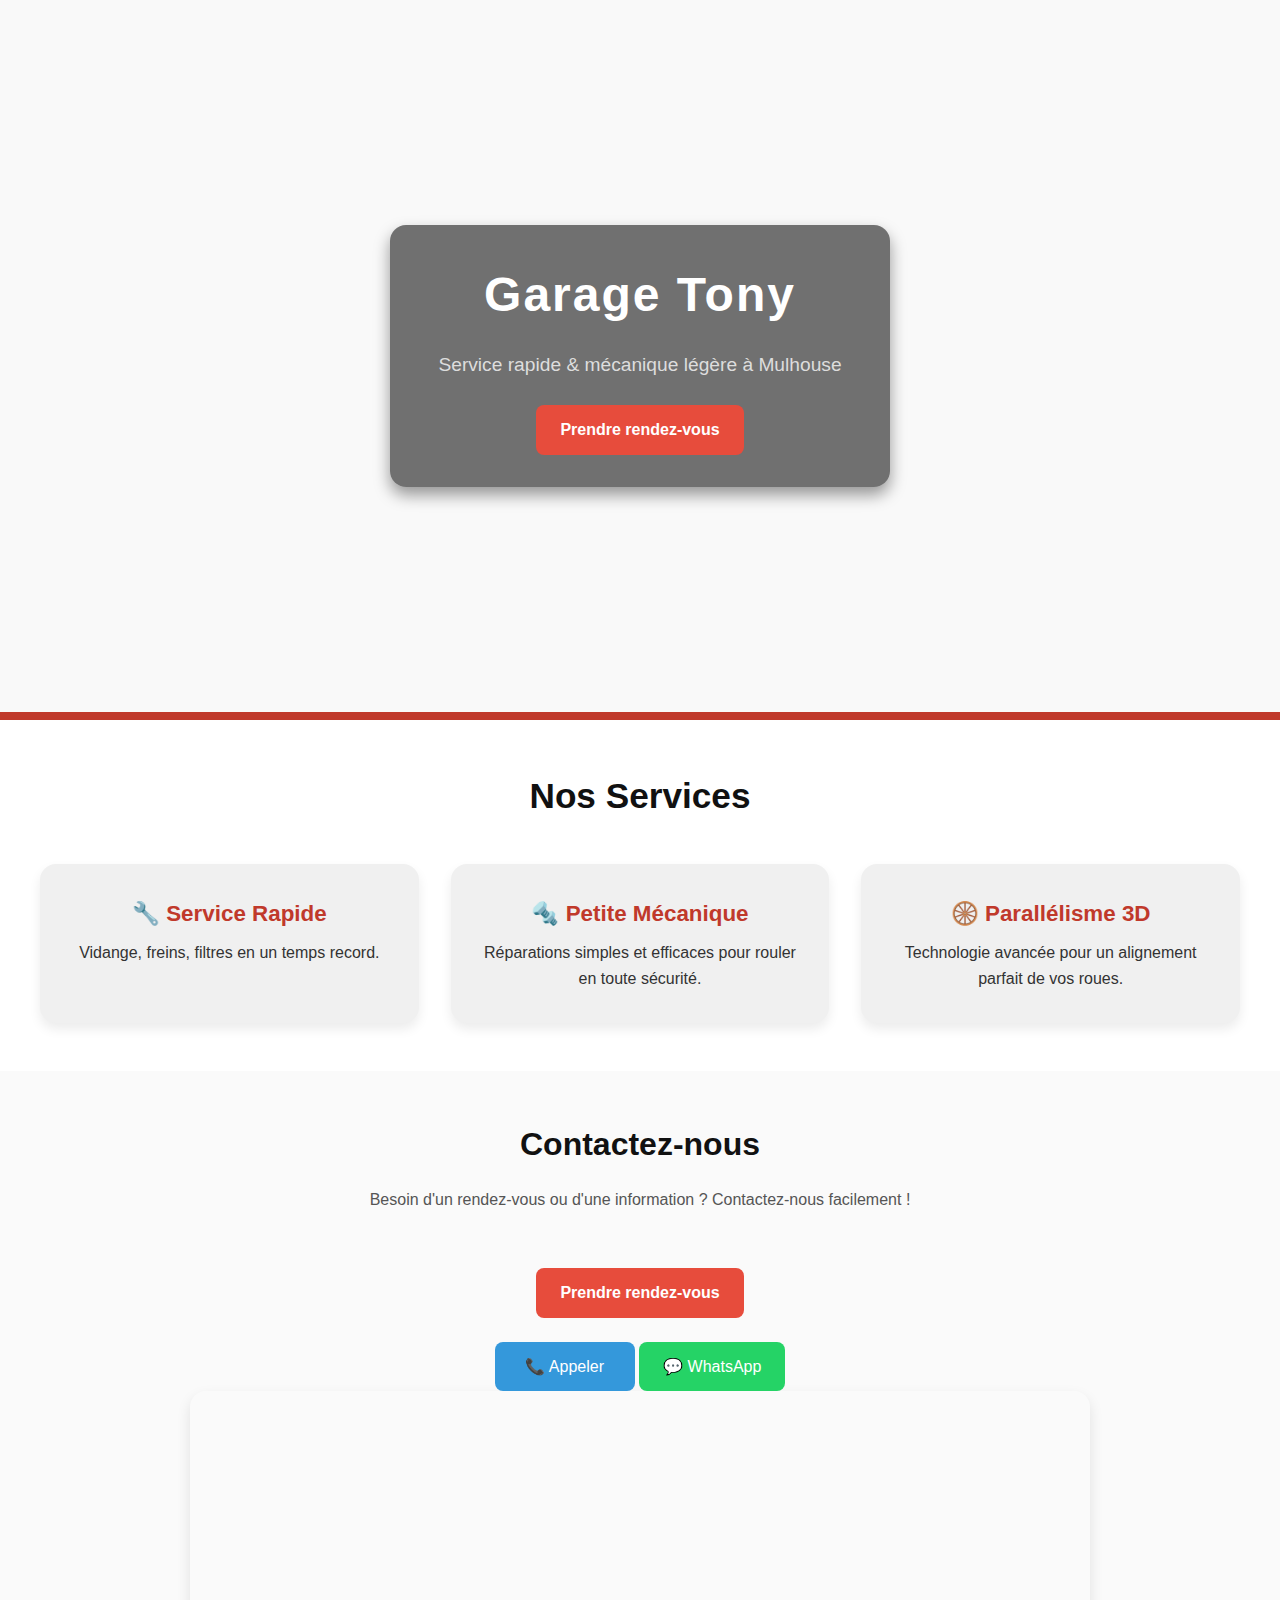
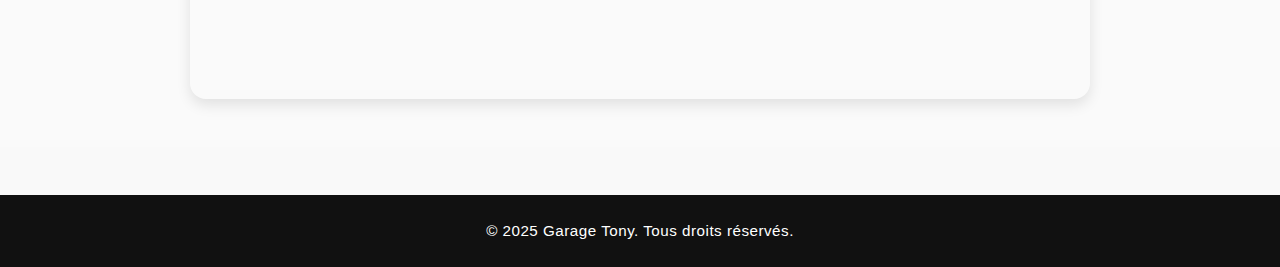
==== index.html @ bb4d4655 "Initial commit of my website" ====
<!DOCTYPE html>
<html lang="fr">
<head>
  <meta charset="UTF-8" />
  <meta name="viewport" content="width=device-width, initial-scale=1.0" />
  <title>Garage Tony - Service Pro</title>
  <link rel="stylesheet" href="style.css" />
</head>
<body>
    <section class="hero">
        <div class="hero-overlay">
            <h1>Garage Tony</h1>
            <p>Service rapide & mécanique légère à Mulhouse</p>
            <!-- Ce bouton fait défiler la page vers la section Contact -->
            <a href="#contact" class="cta-btn">Prendre rendez-vous</a>
        </div>
    </section>
    
    <main>
        <section class="services">
            <h2>Nos Services</h2>
            <div class="service-list">
                <div class="service">
                    <h3>🔧 Service Rapide</h3>
                    <p>Vidange, freins, filtres en un temps record.</p>
                </div>
                <div class="service">
                    <h3>🔩 Petite Mécanique</h3>
                    <p>Réparations simples et efficaces pour rouler en toute sécurité.</p>
                </div>
                <div class="service">
                    <h3>🛞 Parallélisme 3D</h3>
                    <p>Technologie avancée pour un alignement parfait de vos roues.</p>
                </div>
            </div>
        </section>
    
        <!-- Section de contact où l'on fait défiler la page -->
        <section class="contact" id="contact">
            <h2>Contactez-nous</h2>
            <p>Besoin d'un rendez-vous ou d'une information ? Contactez-nous facilement !</p>
            
            <!-- Ce bouton fait défiler la page vers la section formulaire (formulaire.html) -->
            <a href="formulaire.html" class="cta-btn">Prendre rendez-vous</a>
    
            <div class="contact-buttons">
                <a href="tel:+33605684583" class="call-btn">📞 Appeler</a>
                <a href="https://wa.me/33605684583" target="_blank" class="whatsapp-btn">💬 WhatsApp</a>
            </div>
    
            <div class="map-container">
                <iframe 
                src="https://www.google.com/maps/embed?pb=!1m18!1m12!1m3!1d2654.601862349148!2d6.8324001!3d47.5101099!2m3!1f0!2f0!3f0!3m2!1i1024!2i768!4f13.1!3m3!1m2!1s0x47923cbd9f2e3d71%3A0x5fe09e0a1345a939!2sMulhouse!5e0!3m2!1sfr!2sfr!4v1610000000000"
                width="100%" height="300" style="border:0;" allowfullscreen="" loading="lazy">
                </iframe>
            
            </div>
        </section>
    </main>

    <footer>
        <p>&copy; 2025 Garage Tony. Tous droits réservés.</p>
    </footer>
</body>
</html>
---- style.css ----
/* RESET */
* {
    margin: 0;
    padding: 0;
    box-sizing: border-box;
    font-family: "Segoe UI", "Roboto", sans-serif;
}

body {
    background: #f9f9f9;
    color: #333;
    line-height: 1.6;
    overflow-x: hidden;
}

/* HEADER */
header {
    background: #111;
    color: #fff;
    text-align: center;
    padding: 3rem 1rem;
    box-shadow: 0 8px 16px rgba(0, 0, 0, 0.2);
}

header h1 {
    font-size: 3rem;
    font-weight: bold;
    margin-bottom: 1rem;
    letter-spacing: 1px;
}

header p {
    font-size: 1.2rem;
    color: #ccc;
}

/* MAIN IMAGE */
.main-image {
    width: 100%;
    max-width: 1000px;
    margin: 2rem auto;
    display: block;
    border-radius: 16px;
    box-shadow: 0 12px 24px rgba(0, 0, 0, 0.15);
    transition: transform 0.3s ease;
}

.main-image:hover {
    transform: scale(1.01);
}

/* SERVICES */
.services {
    padding: 3rem 1rem;
    background: #fff;
    text-align: center;
}

.services h2 {
    font-size: 2.2rem;
    margin-bottom: 2.5rem;
    color: #111;
}

.service-list {
    display: grid;
    grid-template-columns: repeat(auto-fit, minmax(280px, 1fr));
    gap: 2rem;
    max-width: 1200px;
    margin: 0 auto;
}

.service {
    background: #f0f0f0;
    padding: 2rem;
    border-radius: 16px;
    box-shadow: 0 6px 12px rgba(0, 0, 0, 0.08);
    transition: all 0.3s ease;
}

.service:hover {
    transform: translateY(-6px);
    background: #fff;
    box-shadow: 0 10px 20px rgba(0, 0, 0, 0.12);
}

.service h3 {
    font-size: 1.4rem;
    color: #c0392b;
    margin-bottom: 0.5rem;
}

/* CONTACT */
.contact {
    padding: 3rem 1rem;
    background-color: #fafafa;
    text-align: center;
}

.contact h2 {
    font-size: 2rem;
    margin-bottom: 1rem;
    color: #111;
}

.contact p {
    margin-bottom: 2rem;
    color: #555;
}

/* Bouton commun pour les trois (prend en compte tous les types de boutons) */
.cta-btn, .call-btn, .whatsapp-btn {
    padding: 0.75rem 1.5rem;
    border: none;
    border-radius: 8px;
    font-size: 1rem;
    text-decoration: none;
    color: white;
    transition: background 0.3s ease;
    min-width: 140px;
    text-align: center;
    display: inline-block;
    margin-top: 1.5rem;
}

/* Couleurs spécifiques */
.cta-btn {
    background-color: #e74c3c; /* Rouge */
}

.call-btn {
    background-color: #3498db; /* Bleu */
}

.whatsapp-btn {
    background-color: #25D366; /* Vert */
}

/* Effet au survol */
.cta-btn:hover {
    background-color: #c0392b;
}

.call-btn:hover {
    background-color: #2c80b4;
}

.whatsapp-btn:hover {
    background-color: #1ca654;
}


.map-container {
    max-width: 900px;
    margin: 0 auto;
    border-radius: 16px;
    overflow: hidden;
    box-shadow: 0 6px 14px rgba(0, 0, 0, 0.1);
}

/* FOOTER */
footer {
    background: #111;
    color: #fff;
    text-align: center;
    padding: 1.5rem;
    margin-top: 3rem;
    font-size: 0.95rem;
    letter-spacing: 0.5px;
}

.hero {
    position: relative;
    background: url('garage.jpg') center/cover no-repeat;
    height: 80vh;
    display: flex;
    align-items: center;
    justify-content: center;
    border-bottom: 8px solid #c0392b;
    background-attachment: fixed; /* Parallax léger */
    background-size: cover; /* Assure-toi que l'image couvre toute la zone */
}

.hero-overlay {
    text-align: center;
    padding: 2rem 3rem;
    background: rgba(0, 0, 0, 0.55);
    border-radius: 16px;
    box-shadow: 0 8px 16px rgba(0,0,0,0.4);
}

.cta-btn {
    display: inline-block;
    margin-top: 1.5rem;
    padding: 0.75rem 1.5rem;
    background-color: #e74c3c;
    color: white;
    font-weight: bold;
    border-radius: 8px;
    text-decoration: none;
    font-size: 1rem;
    transition: background 0.3s ease;
}

.cta-btn:hover {
    background-color: #c0392b;
}

.hero h1 {
    color: #fff;
    font-size: 3rem;
    margin-bottom: 1rem;
    letter-spacing: 2px;
}

.hero p {
    color: #ddd;
    font-size: 1.2rem;
    font-weight: 300;
}

/* Scroll smooth behavior */
html {
    scroll-behavior: smooth;
}


@media (max-width: 768px) {
    .service-list {
        grid-template-columns: 1fr;
    }

    .hero h1 {
        font-size: 2.5rem;
    }

    .hero p {
        font-size: 1rem;
    }

    .cta-btn, .call-btn, .whatsapp-btn {
        width: 100%;
        padding: 1rem;
    }
}
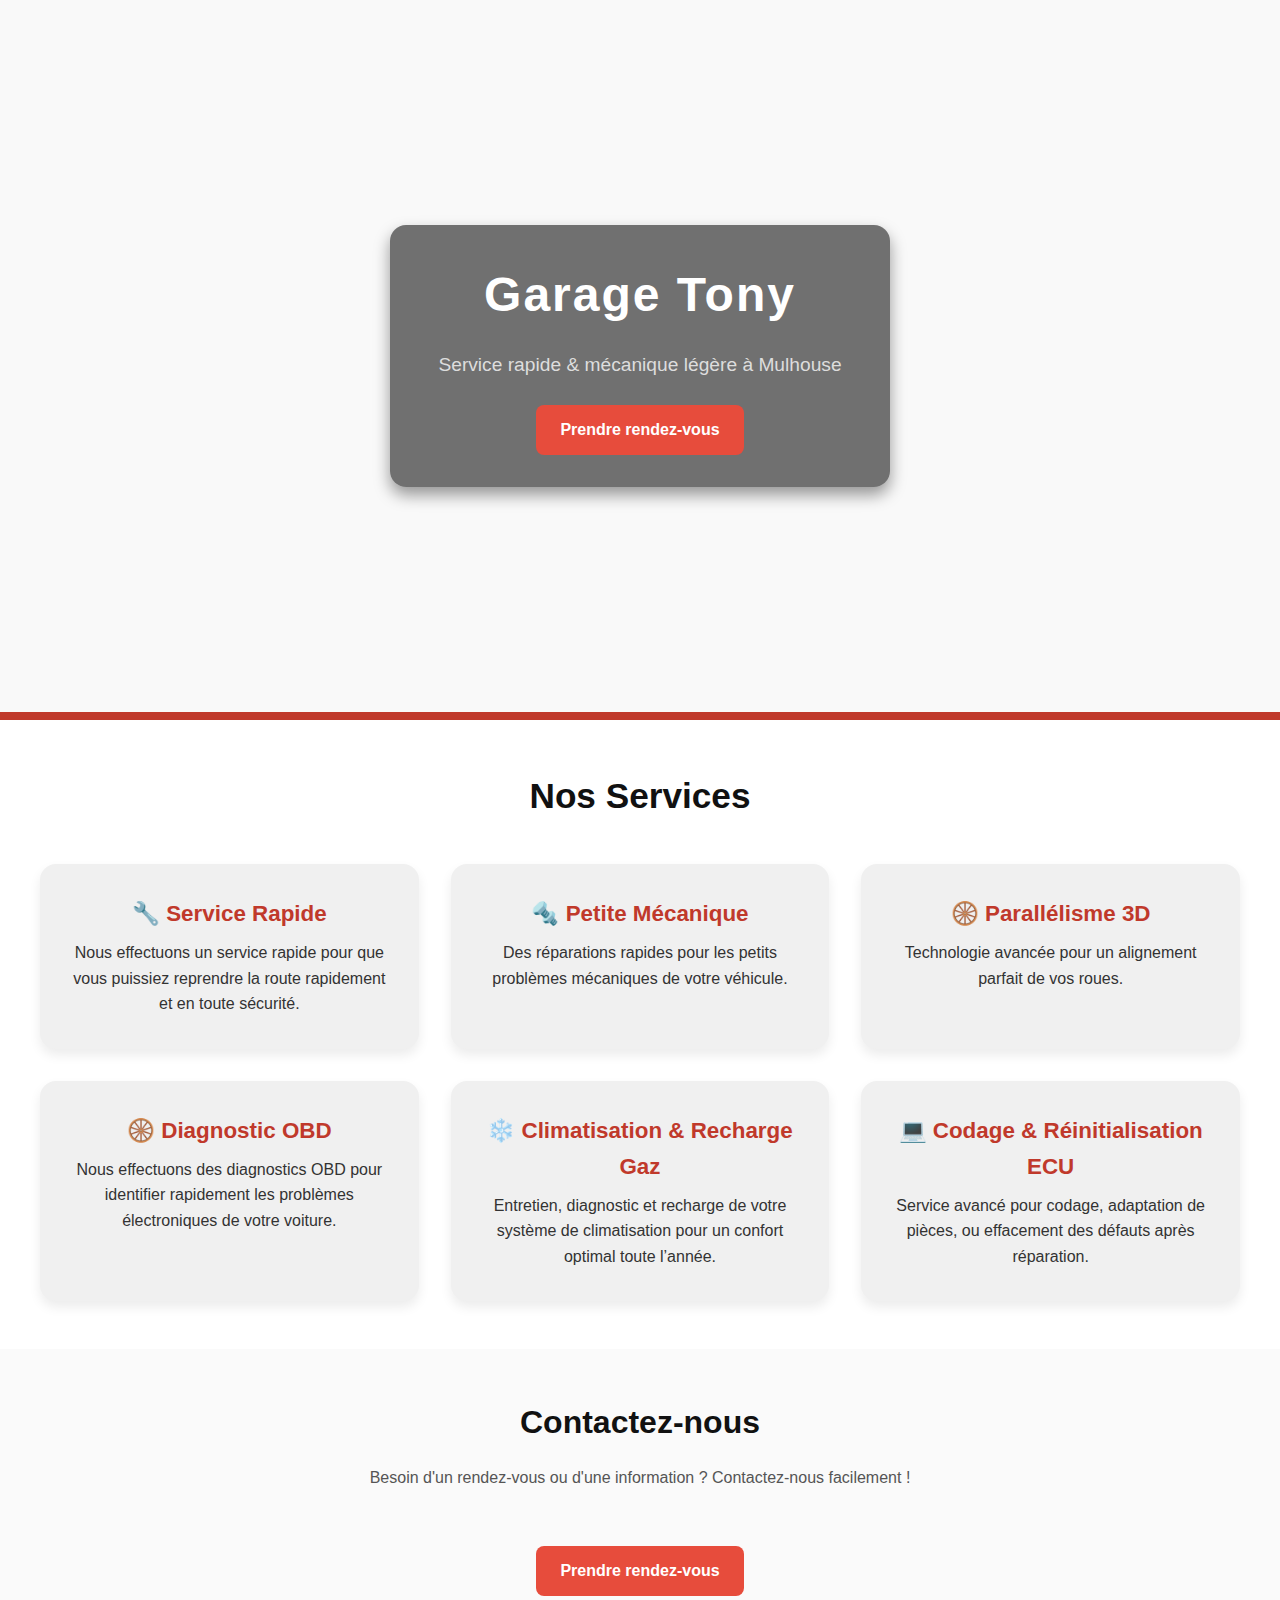
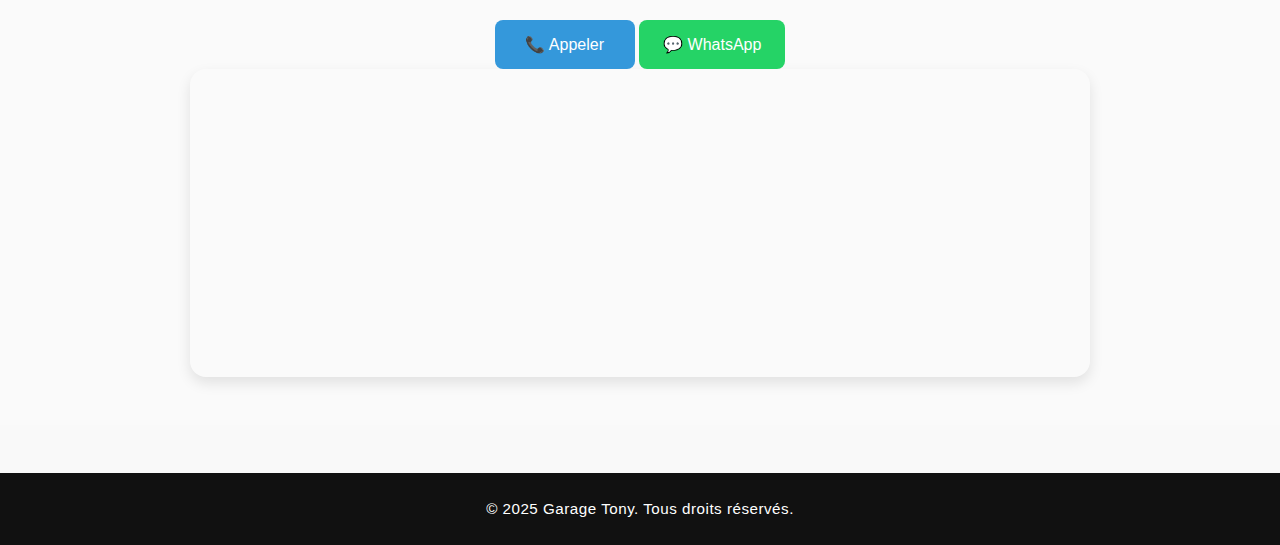
==== commit f661473c: "ok" ====
--- a/index.html
+++ b/index.html
@@ -22,15 +22,27 @@
             <div class="service-list">
                 <div class="service">
                     <h3>🔧 Service Rapide</h3>
-                    <p>Vidange, freins, filtres en un temps record.</p>
+                    <p>Nous effectuons un service rapide pour que vous puissiez reprendre la route rapidement et en toute sécurité.</p>
                 </div>
                 <div class="service">
                     <h3>🔩 Petite Mécanique</h3>
-                    <p>Réparations simples et efficaces pour rouler en toute sécurité.</p>
+                    <p>Des réparations rapides pour les petits problèmes mécaniques de votre véhicule.</p>
                 </div>
                 <div class="service">
                     <h3>🛞 Parallélisme 3D</h3>
                     <p>Technologie avancée pour un alignement parfait de vos roues.</p>
+                </div>
+                <div class="service">
+                    <h3>🛞 Diagnostic OBD</h3>
+                    <p>Nous effectuons des diagnostics OBD pour identifier rapidement les problèmes électroniques de votre voiture.</p>
+                </div>
+                <div class="service">
+                    <h3>❄️ Climatisation & Recharge Gaz</h3>
+                    <p>Entretien, diagnostic et recharge de votre système de climatisation pour un confort optimal toute l’année.</p>
+                </div>
+                <div class="service">
+                    <h3>💻 Codage & Réinitialisation ECU</h3>
+                    <p>Service avancé pour codage, adaptation de pièces, ou effacement des défauts après réparation.</p>
                 </div>
             </div>
         </section>
